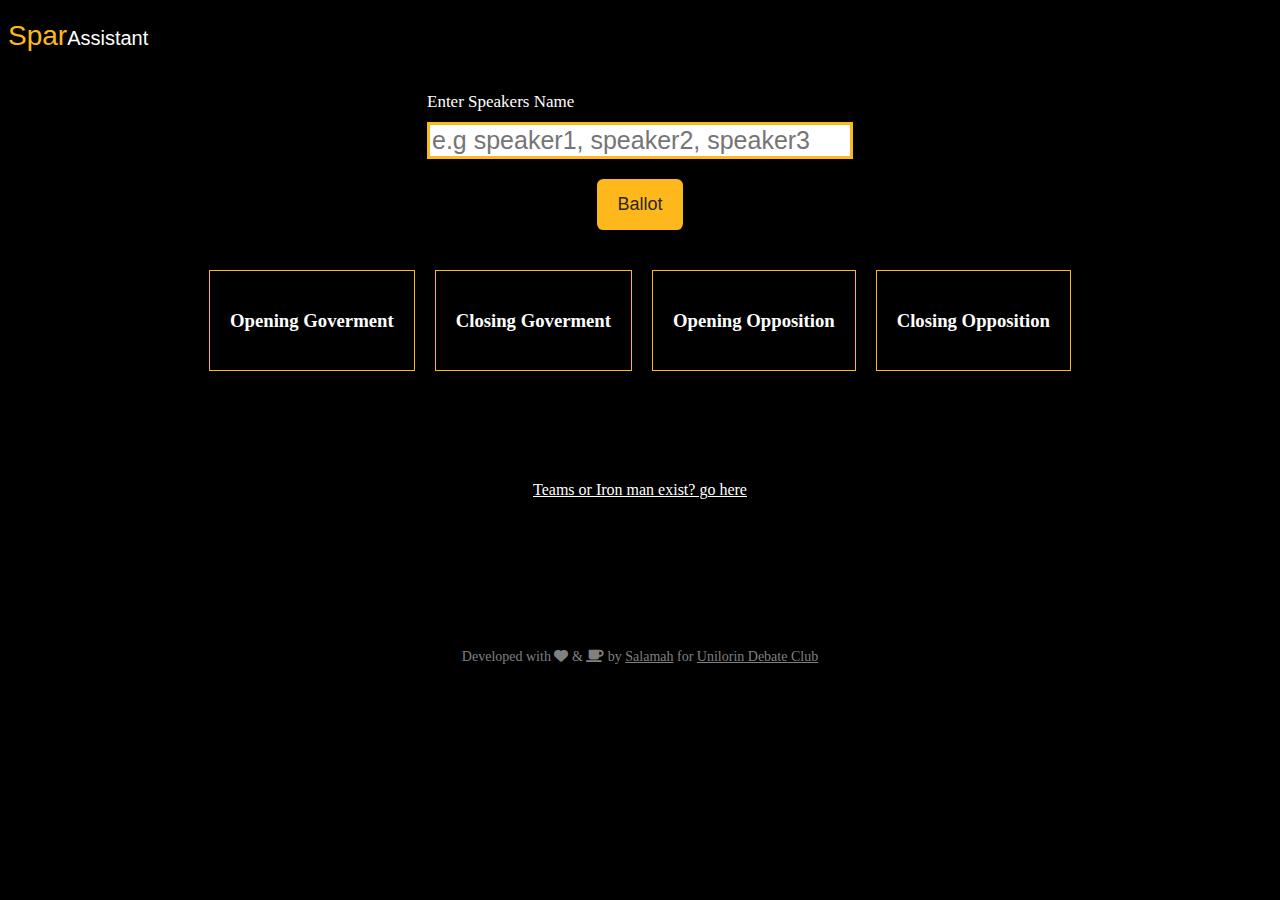
==== index.html @ e94aadc1 "First Commit" ====
<!DOCTYPE html>
<html lang="en">
<head>
    <meta charset="UTF-8">
    <meta http-equiv="X-UA-Compatible" content="IE=edge">
    <meta name="viewport" content="width=device-width, initial-scale=1.0">
    <title>Spar Assistant | Makes BP debate Balloting Easy</title>
    <link rel="stylesheet" href="style.css">
    <link rel="stylesheet" href="https://cdnjs.cloudflare.com/ajax/libs/font-awesome/6.1.1/css/all.min.css">
</head>
<body>
    <main>
    <div class="logo">
<p class="spar"><span>Spar</span>Assistant</p></div>
<div class="container">
   <div class="form-field">
    <label for="Name">Enter Speakers Name</label><br>
    <input type="text" id="input" class="input" placeholder="e.g speaker1, speaker2, speaker3">
   </div> 
   <button id="generate" class="btn">Ballot</button>
   <div class="results">
    <div class="og">
<h3>Opening Goverment</h3>
<ul id="og">
</ul>
    </div>
  <div class="cg">
        <h3>Closing Goverment</h3>
        <ul id="cg">
        </ul>
            </div>
            <div class="oo">
                <h3>Opening Opposition</h3>
                <ul id="oo">
                </ul>
                    </div>
                    <div class="co">
                        <h3>Closing Opposition</h3>
                        <ul id="co">
                        </ul>
                            </div>
   </div>
   <div class="link">
    <a class="text" href="partners.html" target="_blank">Teams or Iron man exist? go here</a>
   </div>
   <p class="hello">Developed with <i class="fa-solid fa-heart"></i> & <i class ="fa fa-coffee"></i> by <a href="https://salamah.netlify.app">Salamah</a> for 
    <a href="https://twitter.com/uIldc_">Unilorin Debate Club</a> </p>
</div>
    <script src="app.js"></script>
</body>
</html>
---- style.css ----
body{
    background-color:black;
    color:white; 
}
span{
font-size: 28px;
color:#ffb81c;
}
.logo{
margin-bottom: 20px;
font-size:20px;
font-family: Arial, Helvetica, sans-serif;
}
.container{
 display:flex;
 flex-direction: column;
 align-items: center;
 justify-content: center;
}
.form-field{
    margin:20px; 
}
label{
    font-size: 17px;
}
.input{
   margin-top:10px;
   font-size:25px;
    width:26rem;
    border:3px solid #ffb81c;
}

.btn{
    border-radius:.4rem;
  outline:none;
  border:none;
  background-color:#ffb81c;
  color:rgb(41, 40, 40);
  padding:15px 20px;
  font-size: 18px;
}
.btn:hover{
    color:#ffb81c;
    background-color:rgb(41, 40, 40);
}
.results{
    display: flex;
    margin:30px;
}
.og, .cg, .oo, .co{
    border:1px solid #ffb81c;
    margin:10px;
    padding:20px;
    transition: 1s;
}
.text{
    color:white;
}
/*Partners*/
.partner{
    display:flex;
}
.first-element{
    flex:1;
}
.input-container{
    flex:1; 
}
.result{
    display:block;
    margin-right:100px ;
}
.ogov, .cgov, .oop, .cop{
    border:1px solid #ffb81c;
    margin:10px;
    padding:20px;
}
.instructions{
    width:300px;
    font-size:14px;
    color:grey;
}
.hello{
    margin-top:150px;
    font-size:14px;
    color:grey;
}
.hello a{
    color:grey;  
}
.link{
    margin-top:70px;
}
@media(max-width:768px){
    .results{
        display: block;
    }
  .form-field{
    margin:auto;
  }
  .btn{
    margin-top: 15px;
    margin-bottom: 30px;
  }
  .input{
    font-size:18px;
    width:300px;
  }
  /**/
  .partner{
    display:block;
  }
  .ogov, .cgov, .oop, .cop{
    padding:10px;
}
}
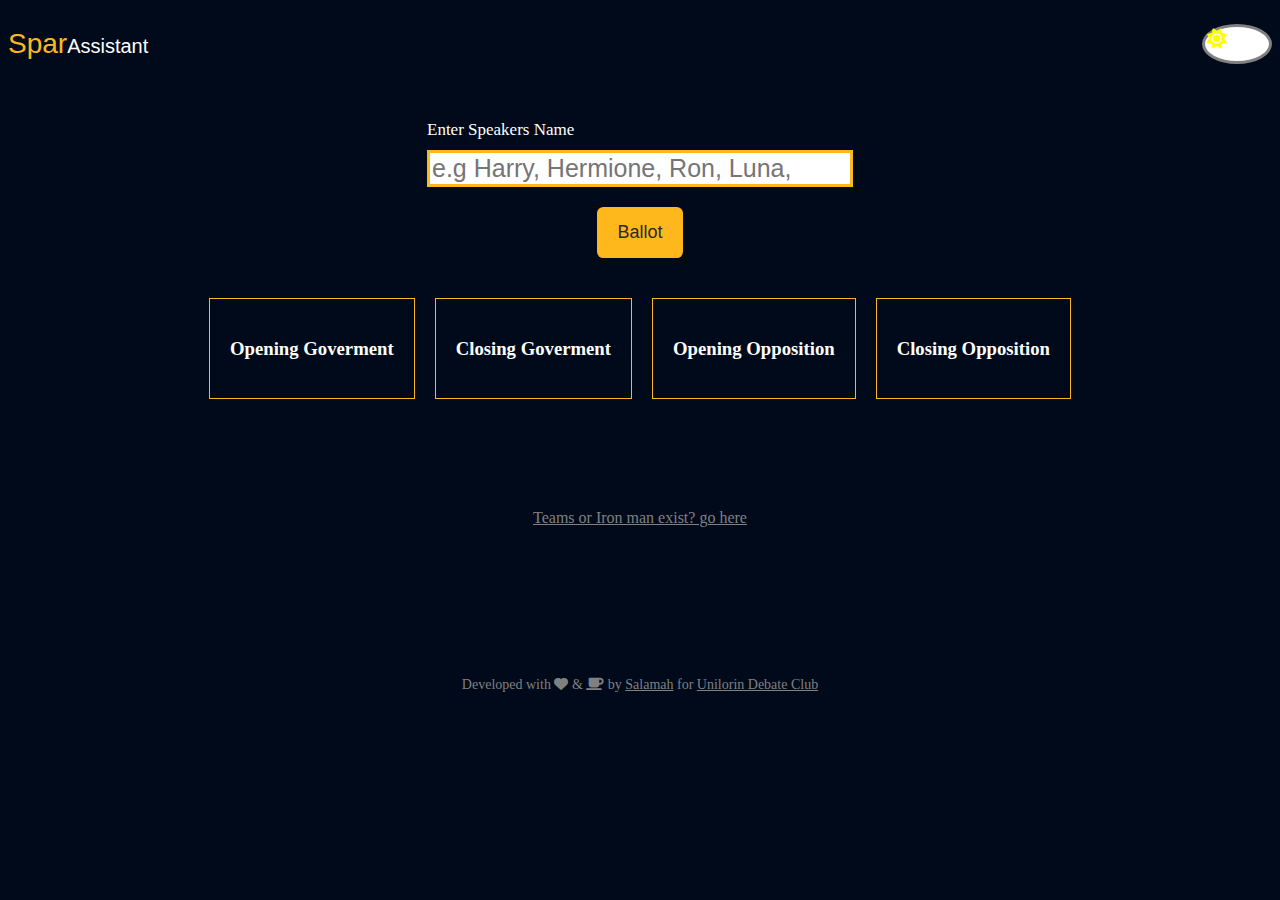
==== commit 85355678: "Add Toggle state. Fix form validation" ====
--- a/index.html
+++ b/index.html
@@ -11,11 +11,16 @@
 <body>
     <main>
     <div class="logo">
-<p class="spar"><span>Spar</span>Assistant</p></div>
+<p class="spar"><span>Spar</span>Assistant</p>
+<i class="fa-solid fa-sun light" id="light" ></i>
+<i class="fa-solid fa-moon dark"  id="dark" style="display:none"></i>
+
+</div>
 <div class="container">
    <div class="form-field">
     <label for="Name">Enter Speakers Name</label><br>
-    <input type="text" id="input" class="input" placeholder="e.g speaker1, speaker2, speaker3">
+    <div class="error"></div>
+    <input type="text" id="input" class="input" placeholder="e.g Harry, Hermione, Ron, Luna, ">
    </div> 
    <button id="generate" class="btn">Ballot</button>
    <div class="results">
--- a/style.css
+++ b/style.css
@@ -1,17 +1,50 @@
 
 body{
-    background-color:black;
+    background-color:#000a1a;
     color:white; 
+    transition: 2s;
 }
 span{
 font-size: 28px;
 color:#ffb81c;
 }
+
 .logo{
 margin-bottom: 20px;
 font-size:20px;
 font-family: Arial, Helvetica, sans-serif;
+display:flex;
 }
+.logo p{
+flex:5;
+}
+/*Toggle*/
+
+.dark{
+border:1px solid red;
+cursor:pointer;
+width:60px;
+height:30px;
+color:white;
+background-color: rgb(70, 69, 69);
+border:3px solid grey;
+margin: auto;
+padding:2px;
+border-radius: 50%;
+}
+.light{
+    border:1px solid red;
+    cursor:pointer;
+    width:60px;
+    height:30px;
+    color:yellow;
+    background-color: white;
+    border:3px solid grey;
+    margin: auto;
+    padding:2px;
+    border-radius: 50%;
+    display:none;
+    }
 .container{
  display:flex;
  flex-direction: column;
@@ -20,6 +53,12 @@
 }
 .form-field{
     margin:20px; 
+}
+.error, .error-two, .error-three{
+    width:50%;
+    background-color: red;
+    color:white;
+    text-align:center;
 }
 label{
     font-size: 17px;
@@ -39,6 +78,8 @@
   color:rgb(41, 40, 40);
   padding:15px 20px;
   font-size: 18px;
+  transition: .6s;
+  cursor: pointer;
 }
 .btn:hover{
     color:#ffb81c;
@@ -55,7 +96,8 @@
     transition: 1s;
 }
 .text{
-    color:white;
+    color:grey;
+    cursor:pointer;
 }
 /*Partners*/
 .partner{
@@ -91,6 +133,7 @@
 }
 .link{
     margin-top:70px;
+    cursor: pointer;
 }
 @media(max-width:768px){
     .results{
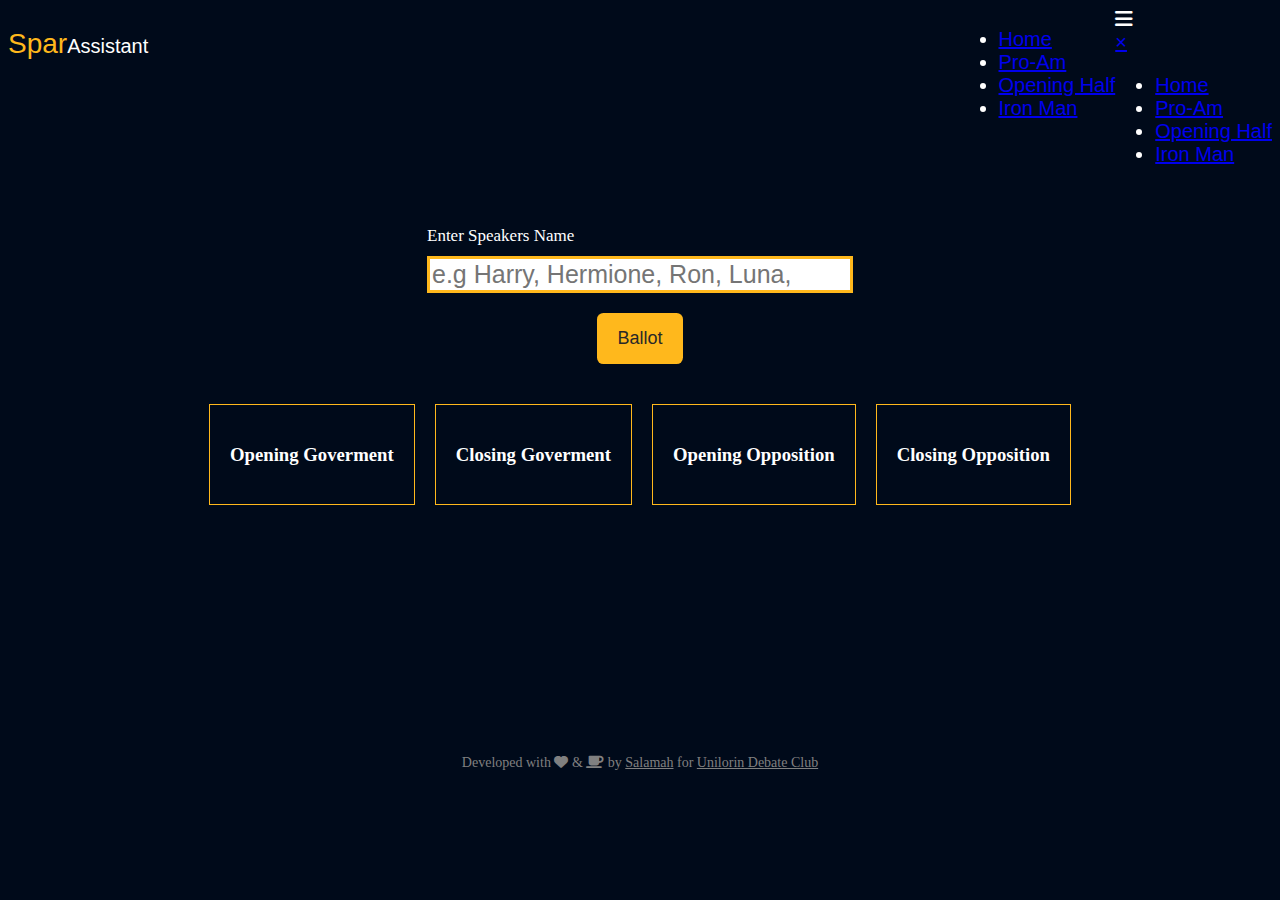
==== commit 4ef41bf0: "[feat] Create pro-am pairing" ====
--- a/index.html
+++ b/index.html
@@ -12,9 +12,32 @@
     <main>
     <div class="logo">
 <p class="spar"><span>Spar</span>Assistant</p>
-<i class="fa-solid fa-sun light" id="light" ></i>
-<i class="fa-solid fa-moon dark"  id="dark" style="display:none"></i>
-
+<!-- <i class="fa-solid fa-sun light" id="light" ></i>
+<i class="fa-solid fa-moon dark"  id="dark" style="display:none"></i> -->
+<!--Desktop menu-->
+<div class="menu">
+    <ul>
+       <li><a href="index.html">Home</a></li>
+       <li><a href="proam.html">Pro-Am</a></li>
+       <li><a href="openinghalf.html">Opening Half</a></li>
+       <li><a href="partners.html">Iron Man</a></li>
+   </ul>
+     </div><!--Desktop Menu ends-->
+             <!--Mobile menu-->
+            
+         
+       <div class="mobile-menu" >
+           <i class="fa fa-bars" id="menu-open"></i>
+           <div class="menu-expand" id="menu-expand">
+           <a href="#"  id="menu-close"> &times; </a>
+       <ul>
+           <li class="menu-item"><a href="index.html">Home</a></li>
+           <li class="menu-item"><a href="proam.html">Pro-Am</a></li>
+           <li class="menu-item"><a href="openinghalf.html">Opening Half</a></li>
+           <li class="menu-item"><a href="partners.html">Iron Man</a></li>
+       </ul>
+   </div>
+       </div><!--Mobile Menu ends-->
 </div>
 <div class="container">
    <div class="form-field">
@@ -45,9 +68,12 @@
                         </ul>
                             </div>
    </div>
+   <div class="linkk">
+    <!-- <a class="text" href="partners.html" target="_blank">Teams or Iron man exist? go here</a>
+   </div>
    <div class="link">
-    <a class="text" href="partners.html" target="_blank">Teams or Iron man exist? go here</a>
-   </div>
+    <a class="text" href="openinghalf.html" target="_blank">Opening half? go here</a>
+   </div> -->
    <p class="hello">Developed with <i class="fa-solid fa-heart"></i> & <i class ="fa fa-coffee"></i> by <a href="https://salamah.netlify.app">Salamah</a> for 
     <a href="https://twitter.com/uIldc_">Unilorin Debate Club</a> </p>
 </div>
--- a/style.css
+++ b/style.css
@@ -131,8 +131,11 @@
 .hello a{
     color:grey;  
 }
+.linkk{
+    margin-top: 60px;
+}
 .link{
-    margin-top:70px;
+    margin-top:1rem;
     cursor: pointer;
 }
 @media(max-width:768px){
